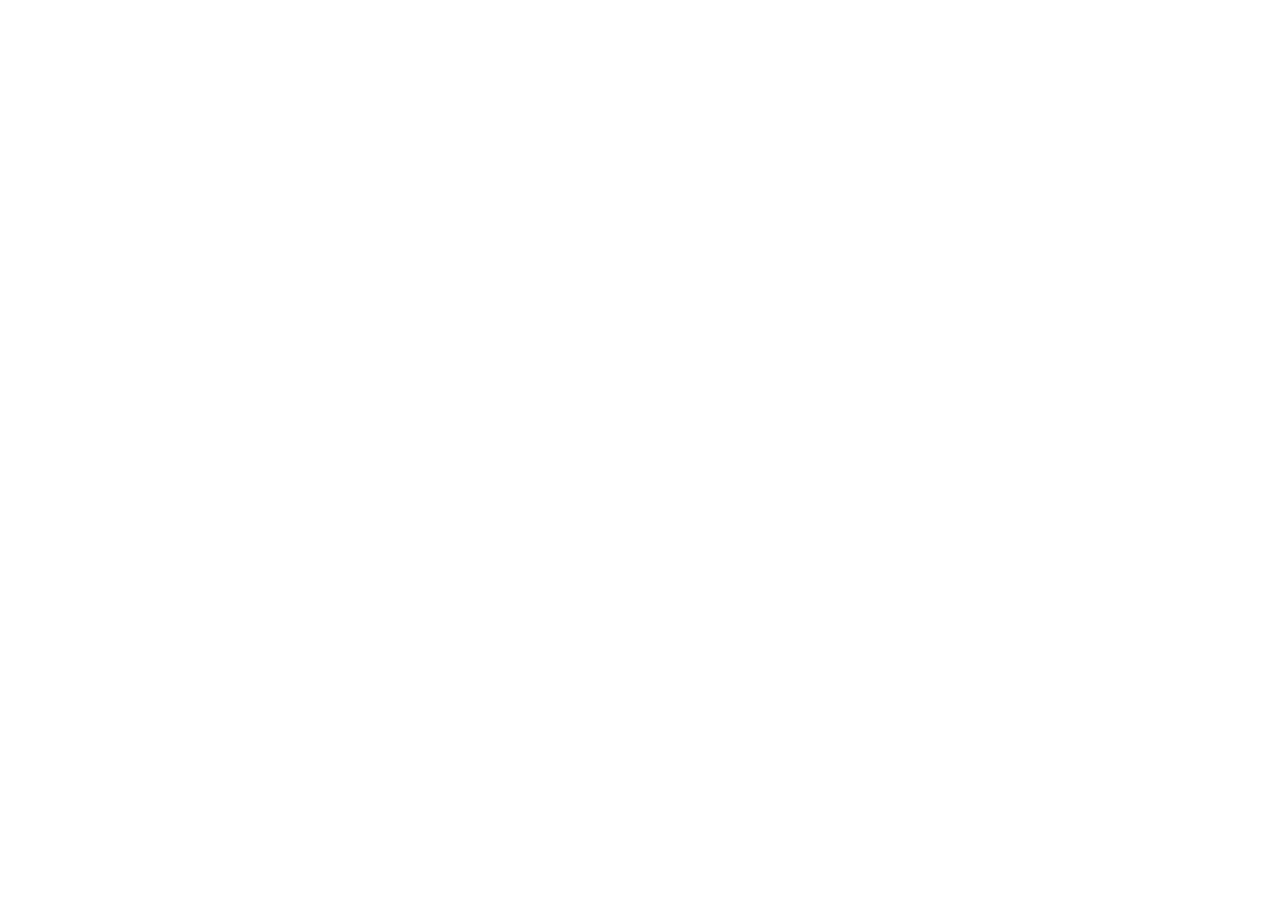
==== index.html @ eafe7bb0 "Added files" ====
<!DOCTYPE html>
<html lang="en">
<head>
    <meta charset="UTF-8">
    <meta name="viewport" content="width=device-width, initial-scale=1.0">
    <title>Animal Sanctuary</title>
</head>
<body>
    
</body>
</html>
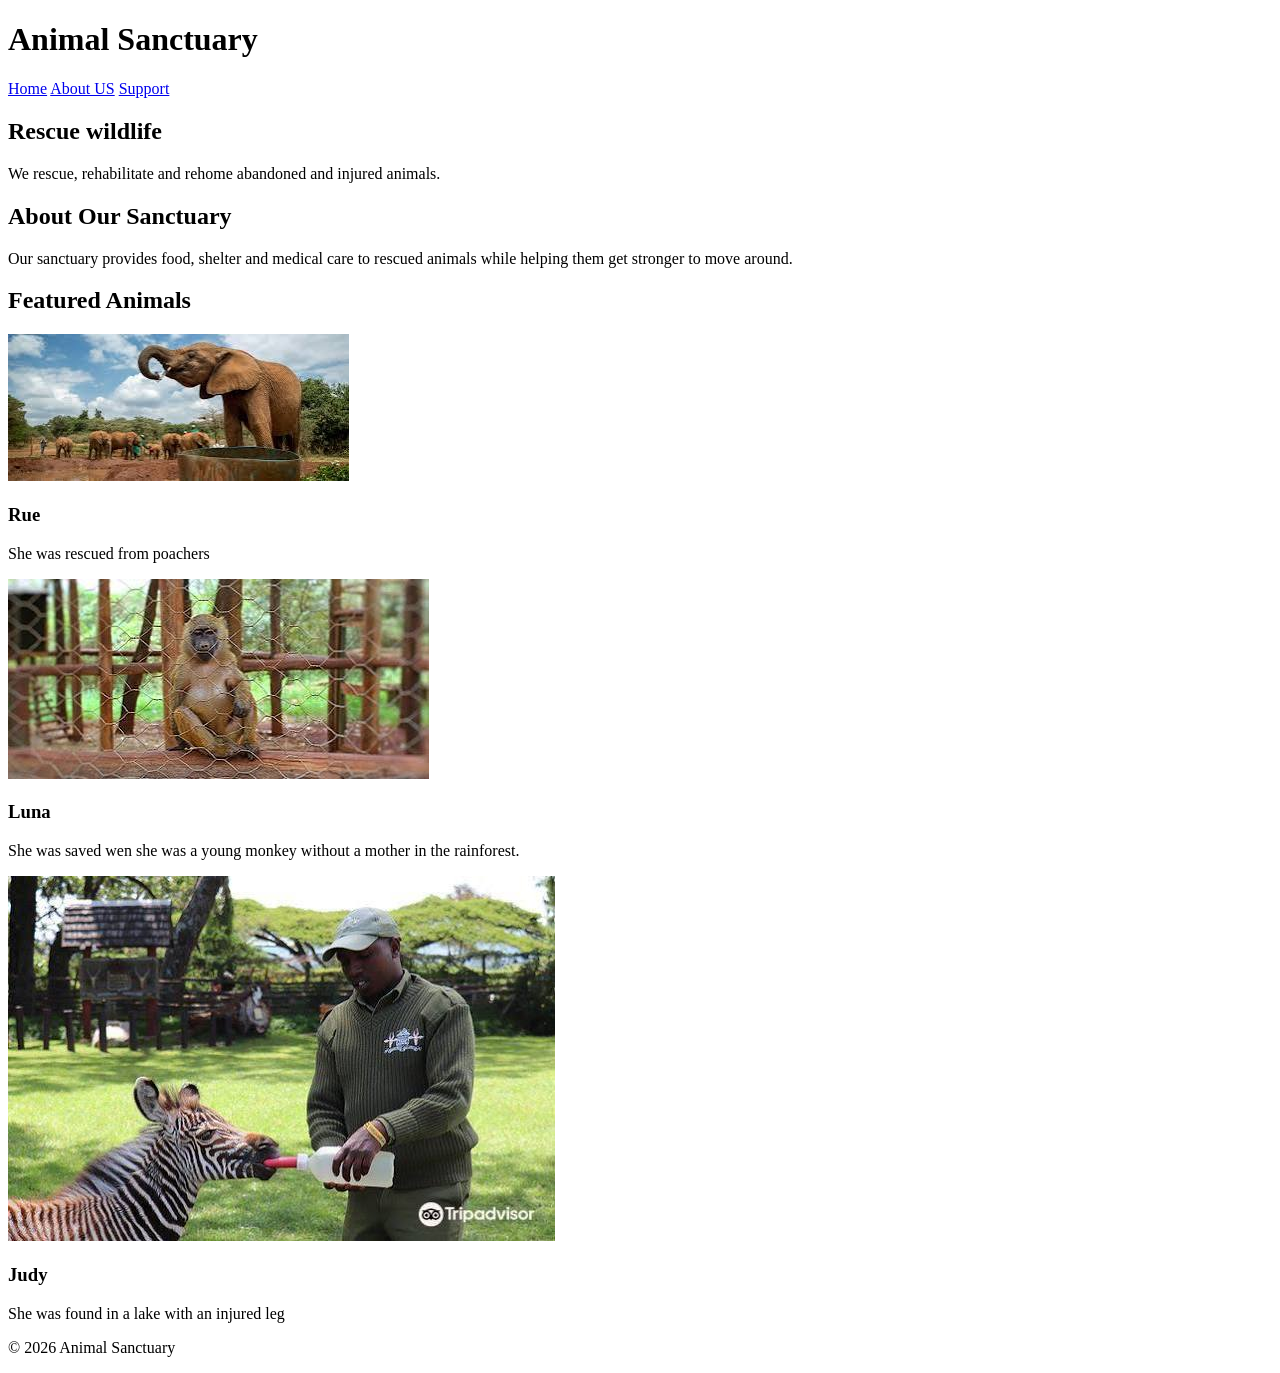
==== commit 51e7975e: "Added code to everything" ====
--- a/index.html
+++ b/index.html
@@ -3,9 +3,70 @@
 <head>
     <meta charset="UTF-8">
     <meta name="viewport" content="width=device-width, initial-scale=1.0">
+    <link rel="stylesheet" href="styles.css">
+    <script src="./script.js"></script>    
     <title>Animal Sanctuary</title>
 </head>
 <body>
+    <header>
+        <h1>Animal Sanctuary</h1>
+
+            <nav>
+                <a href="index.html">Home</a>
+                <a href="about.html">About US</a>
+                <a href="support.html">Support</a>
+            </nav>
+    </header>
+
+ <main>
+       <section >
+            <h2>Rescue wildlife</h2>
+            <p>
+                We rescue, rehabilitate and rehome abandoned and injured animals.
+            </p>
+     
+        </section>
+
+        <section>
+            <h2>About Our Sanctuary</h2>
+
+            <p>
+                Our sanctuary provides food, shelter and medical care to rescued
+                animals while helping them get stronger to move around.
+            </p>
+        </section>
+
+        <section>
+           <h2>Featured Animals</h2> 
+           <div>
+            <article>
+                <img src="./images/elephant.jpg" alt="An elephant">
+                <h3>Rue</h3>
+                <p>She was rescued from poachers</p>
+            </article>
+
+            <article>
+                <img src="./images/monkey.jpg" alt="A monkey">
+                <h3>Luna</h3>
+                <p>She was saved wen she was a young monkey without a mother in the rainforest.</p>
+            </article>
+
+            <article>
+                <img src="./images/zebra.jpg" alt="A zebra">
+                <h3>Judy</h3>
+                <p>She was found in a lake with an injured leg</p>
+            </article>
+           </div>
+
+        </section>
+ </main>
+
+<footer>
+        <p>&copy; 2026 Animal Sanctuary</p>
+    </footer>
+
+  <script src="./script.js"></script>
+
     
 </body>
 </html>
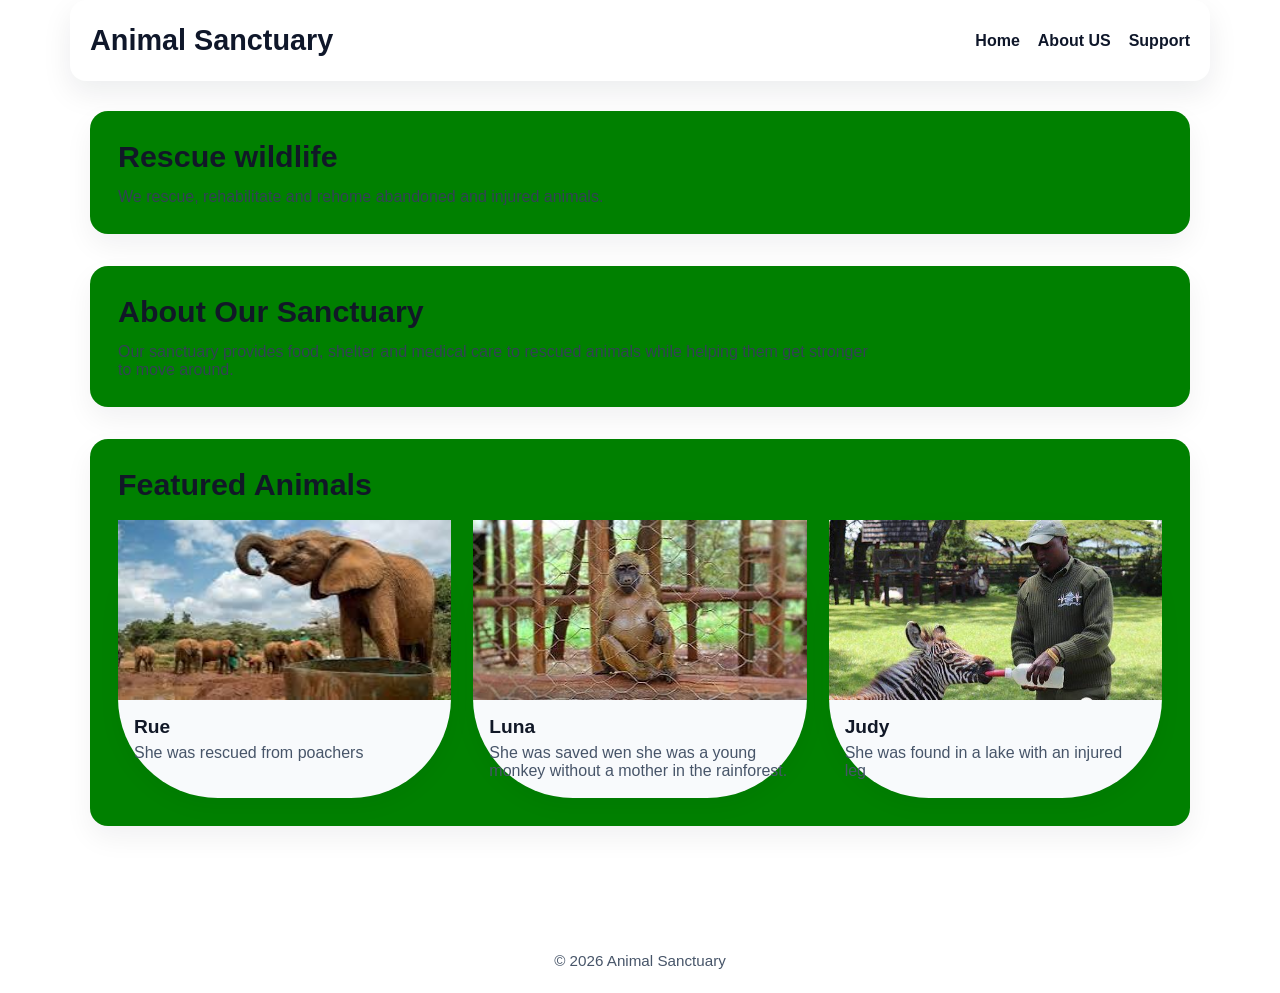
==== commit 8a9abacf: "Added styles to style.css and removed js from html" ====
--- a/index.html
+++ b/index.html
@@ -65,7 +65,7 @@
         <p>&copy; 2026 Animal Sanctuary</p>
     </footer>
 
-  <script src="./script.js"></script>
+  
 
     
 </body>
--- a/styles.css
+++ b/styles.css
@@ -0,0 +1,121 @@
+* {
+  margin: 0;
+  padding: 0;
+ }
+
+body {
+  font-family: "Segoe UI", Tahoma, Geneva, Verdana, sans-serif;
+}
+
+body > header,
+ body > footer{
+  max-width: 1100px;
+  margin: 0 auto;
+  padding: 24px 20px;
+}
+
+header {
+  display: flex;
+  align-items: center;
+  justify-content: space-between;
+  background:white;
+  border-radius: 16px;
+  box-shadow: 0 12px 30px rgba(15, 23, 42, 0.08);
+}
+
+
+
+header h1 {
+  font-size: 1.8rem;
+  color: #0f172a;
+}
+
+nav {
+  display: flex;
+  gap: 18px;
+  flex-wrap: wrap;
+}
+
+nav a {
+  color: #0f172a;
+  text-decoration: none;
+  font-weight: 600;
+  transition: color 0.2s ease;
+}
+
+nav a:hover {
+  color: green;
+}
+
+main {
+  max-width: 1100px;
+  margin: 30px auto;
+  padding: 0 20px 40px;
+}
+
+section {
+  margin-bottom: 32px;
+  background:green;
+  padding: 28px;
+  border-radius: 18px;
+  box-shadow: 0 12px 28px rgba(15, 23, 42, 0.06);
+}
+
+section h2 {
+  font-size: 1.9rem;
+  margin-bottom: 14px;
+  color: #111827;
+}
+
+section p {
+  color: #334155;
+  max-width: 760px;
+}
+
+
+
+section div {
+  display: grid;
+  grid-template-columns: repeat(auto-fit, minmax(240px, 1fr));
+  gap: 22px;
+  margin-top: 18px;
+}
+
+article {
+  background: #f8fafc;
+  border-radius: 100px;
+  padding: 0;
+  box-shadow: 0 8px 22px rgba(15, 23, 42, 0.05);
+}
+
+article img {
+  width: 100%;
+  height: 180px;
+  display: block;
+  object-fit: cover;
+ 
+}
+
+article h3 {
+  margin: 16px 16px 6px;
+  font-size: 1.2rem;
+  color: #111827;
+}
+
+article p {
+  margin: 0 16px 18px;
+  color: #475569;
+}
+
+footer {
+  text-align: center;
+  color: #475569;
+  font-size: 0.95rem;
+}
+
+
+
+
+
+
+
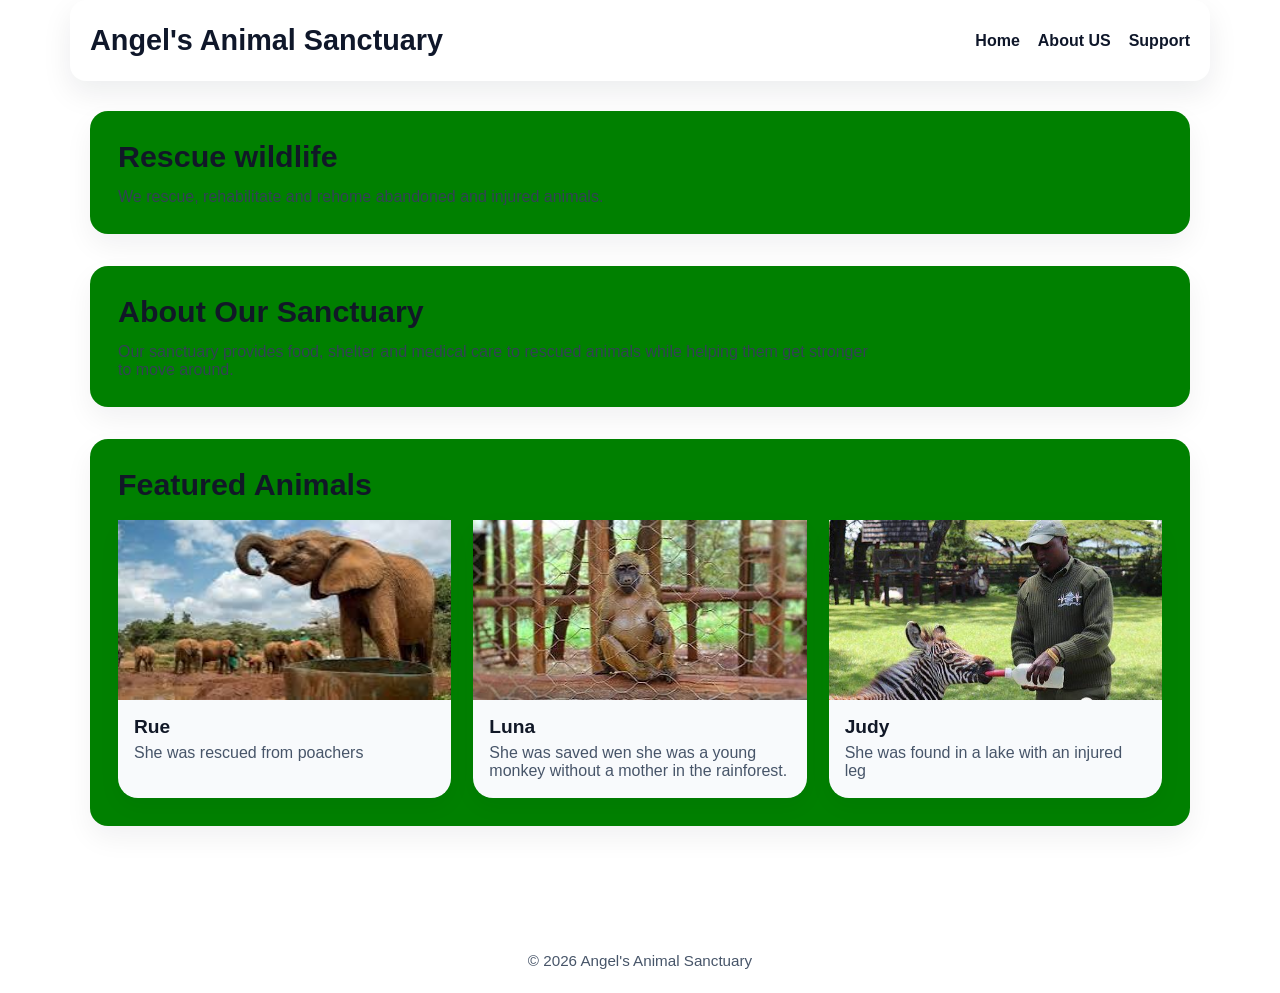
==== commit 52a54315: "Modified some styles in style css and changes the titles and heading in all the html" ====
--- a/index.html
+++ b/index.html
@@ -5,11 +5,11 @@
     <meta name="viewport" content="width=device-width, initial-scale=1.0">
     <link rel="stylesheet" href="styles.css">
     <script src="./script.js"></script>    
-    <title>Animal Sanctuary</title>
+    <title> Angel's Animal Sanctuary</title>
 </head>
 <body>
     <header>
-        <h1>Animal Sanctuary</h1>
+        <h1> Angel's Animal Sanctuary</h1>
 
             <nav>
                 <a href="index.html">Home</a>
@@ -62,7 +62,7 @@
  </main>
 
 <footer>
-        <p>&copy; 2026 Animal Sanctuary</p>
+        <p>&copy; 2026 Angel's Animal Sanctuary</p>
     </footer>
 
   
--- a/styles.css
+++ b/styles.css
@@ -83,7 +83,7 @@
 
 article {
   background: #f8fafc;
-  border-radius: 100px;
+  border-radius: 20px;
   padding: 0;
   box-shadow: 0 8px 22px rgba(15, 23, 42, 0.05);
 }
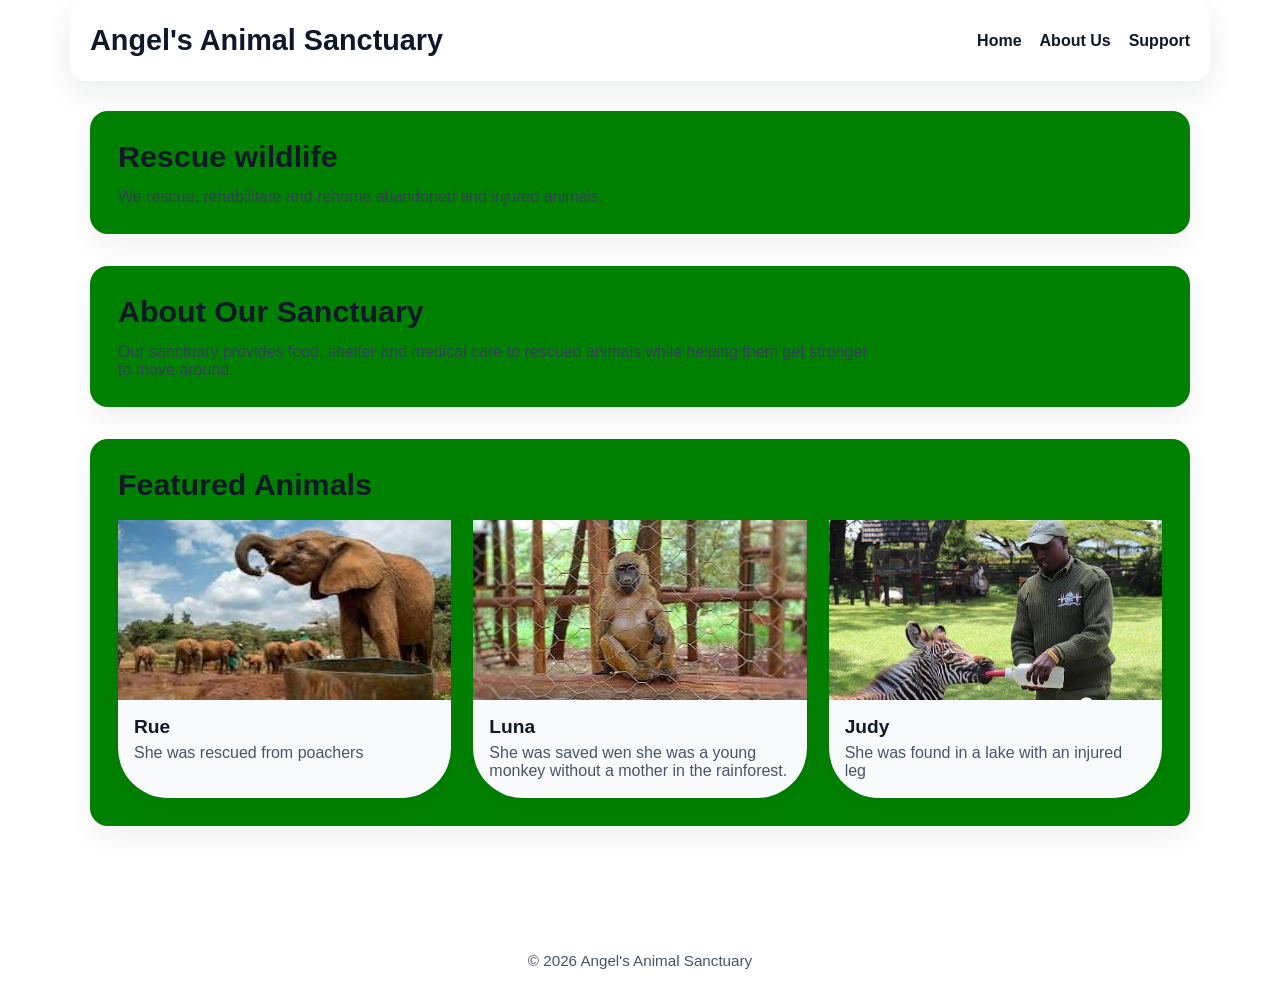
==== commit 7f39eb98: "Modified the header navigation buttons and modified some styles in style.css" ====
--- a/index.html
+++ b/index.html
@@ -13,7 +13,7 @@
 
             <nav>
                 <a href="index.html">Home</a>
-                <a href="about.html">About US</a>
+                <a href="about.html">About Us</a>
                 <a href="support.html">Support</a>
             </nav>
     </header>
--- a/styles.css
+++ b/styles.css
@@ -83,7 +83,7 @@
 
 article {
   background: #f8fafc;
-  border-radius: 20px;
+  border-radius: 50px;
   padding: 0;
   box-shadow: 0 8px 22px rgba(15, 23, 42, 0.05);
 }
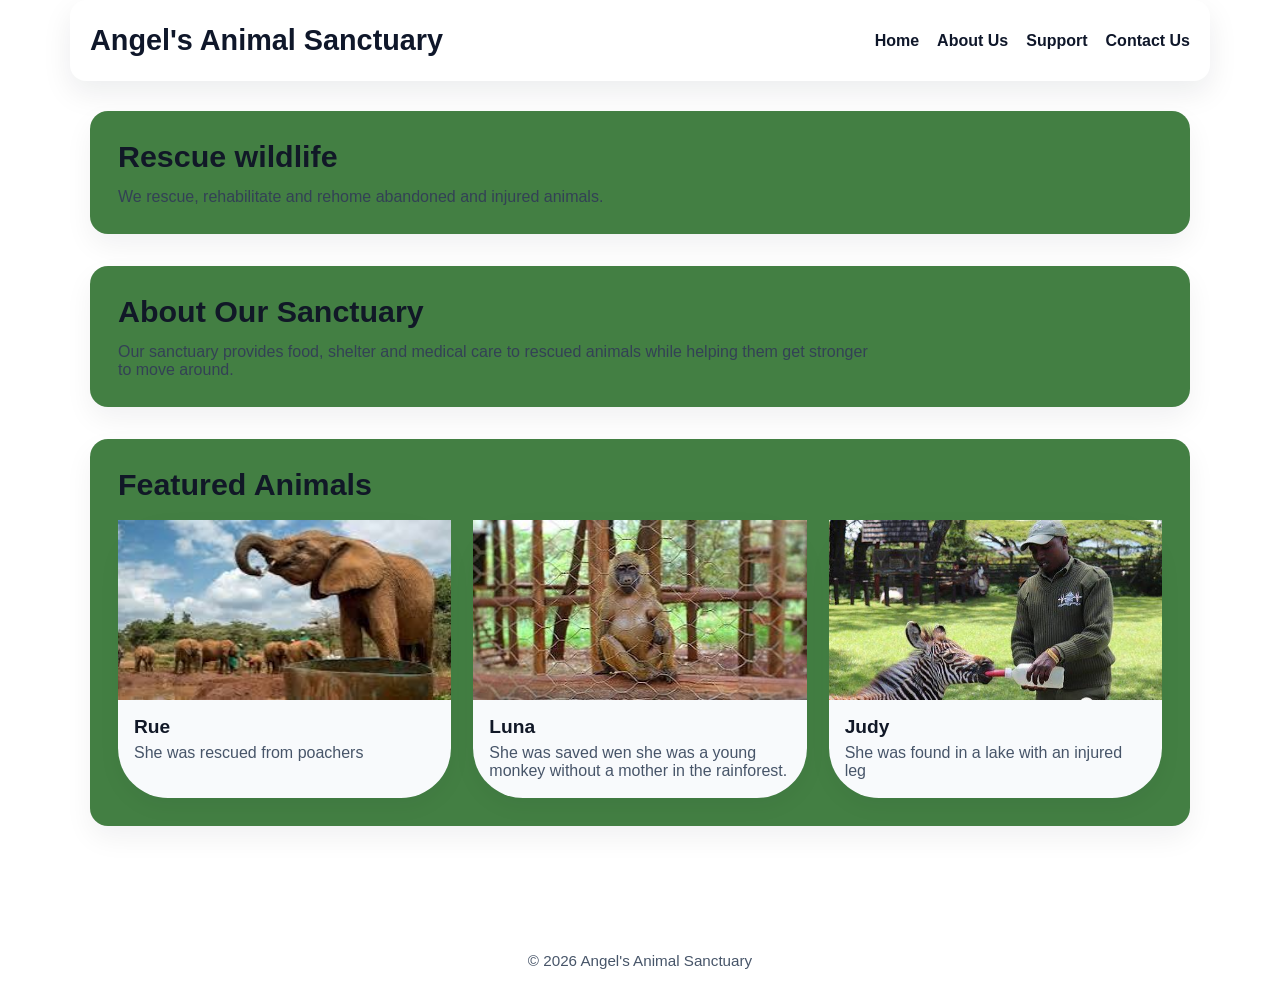
==== commit 3e0c4b8d: "Modified alot of changes" ====
--- a/index.html
+++ b/index.html
@@ -4,7 +4,6 @@
     <meta charset="UTF-8">
     <meta name="viewport" content="width=device-width, initial-scale=1.0">
     <link rel="stylesheet" href="styles.css">
-    <script src="./script.js"></script>    
     <title> Angel's Animal Sanctuary</title>
 </head>
 <body>
@@ -15,6 +14,7 @@
                 <a href="index.html">Home</a>
                 <a href="about.html">About Us</a>
                 <a href="support.html">Support</a>
+                <a href="contact.html">Contact Us</a>
             </nav>
     </header>
 
@@ -64,9 +64,5 @@
 <footer>
         <p>&copy; 2026 Angel's Animal Sanctuary</p>
     </footer>
-
-  
-
-    
 </body>
 </html>
--- a/styles.css
+++ b/styles.css
@@ -55,7 +55,7 @@
 
 section {
   margin-bottom: 32px;
-  background:green;
+  background:rgb(67, 127, 67);
   padding: 28px;
   border-radius: 18px;
   box-shadow: 0 12px 28px rgba(15, 23, 42, 0.06);
